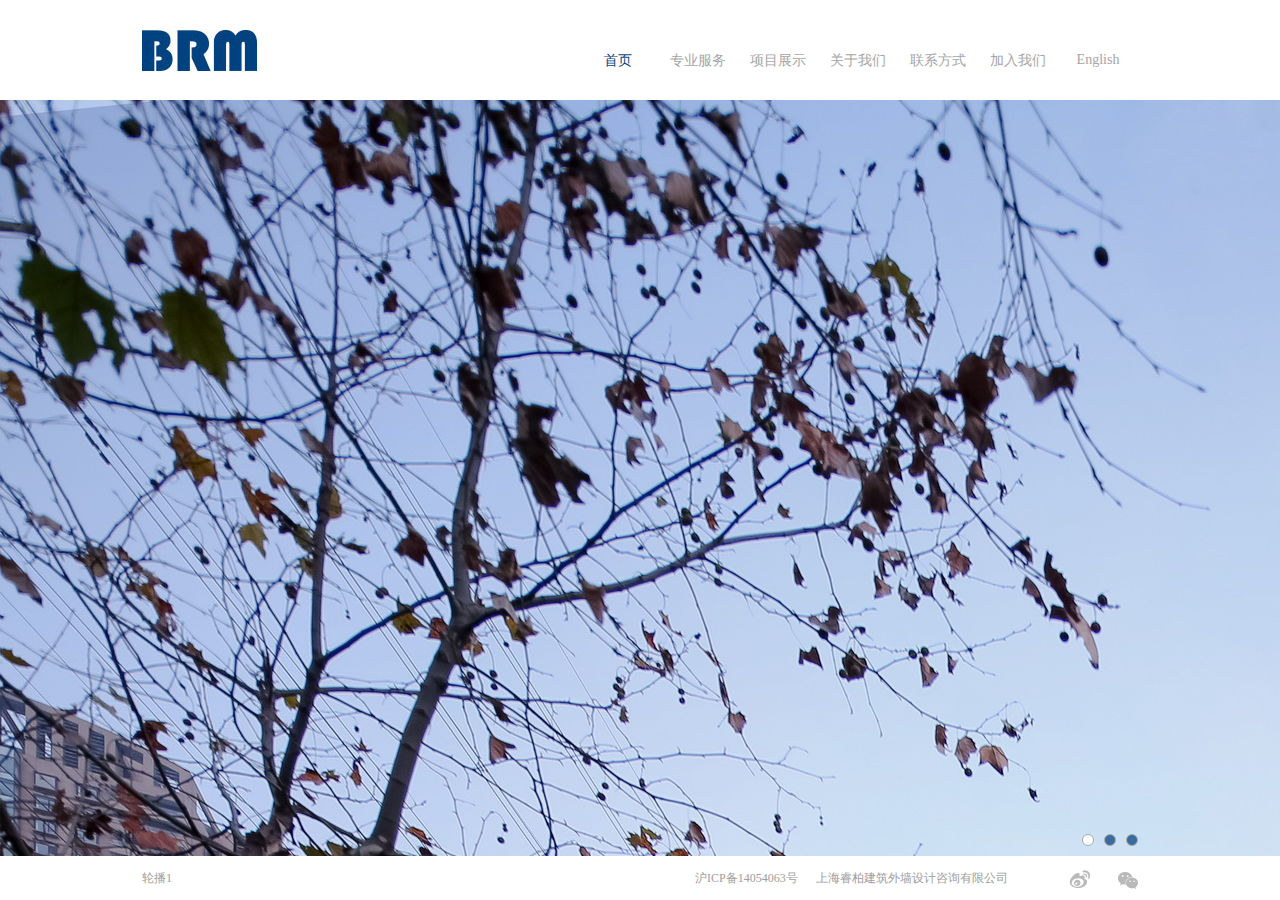
==== cn/index.html @ 248beae6 "first push" ====
<!DOCTYPE html>
<html>
<head>
  <title>首页</title>
  <meta charset="utf-8">
  <link rel="stylesheet" type="text/css" href="/resource/css/base.css">
  <link rel="stylesheet" type="text/css" href="/resource/css/home_swiper.css">
  <link rel="stylesheet" type="text/css" href="/resource/css/index.css">
  <script type="text/javascript" src="/resource/javascript/jquery_1_7_2.js"></script>
  <script type="text/javascript" src="/resource/javascript/home_swiper.min.js"></script>
</head>
<body>
<div class="nav container">
    <a href="/" class="logo">    
    </a>
    <ul class="nav_list">
      <li><a href="/cn/index.html" class="current">首页</a></li>
      <li><a href="/cn/service.html">专业服务</a></li>
      <li><a href="/cn/project.html">项目展示</a></li>
      <li><a href="/cn/about.html">关于我们</a></li>
      <li><a href="/cn/contact.html">联系方式</a></li>
      <li><a href="/cn/join.html">加入我们</a></li>
      <li><a href="/en/index.html">English</a></li>
    </ul>
</div>
<div class="home_slider">
   <div class="swiper-container">
    <div class="swiper-wrapper">
        <div class="swiper-slide"><a href=""><img src="/resource/images/index/1.jpg"></a></div>
        <div class="swiper-slide"><a href=""><img src="/resource/images/index/2.jpg"></a></div>
        <div class="swiper-slide"><a href=""><img src="/resource/images/index/3.jpg"></a></div>
    </div>
  </div>
  <div class="container">
    <div class="pagination">
      <span class="swiper-pagination-switch"></span>
      <span class="swiper-pagination-switch"></span>
      <span class="swiper-pagination-switch"></span>
    </div>
  </div>
  
</div>

<div class="home_footer container">
    <span class="swiper_text">轮播1</span>
    <span class="icp">沪ICP备14054063号&nbsp;&nbsp;&nbsp;&nbsp;&nbsp;&nbsp;上海睿柏建筑外墙设计咨询有限公司</span>
    <span class="contact_us_link">
      <a href="" class="weibo"></a>
      <a href="" class="wechat"></a>
    </span>
</div>
<script type="text/javascript" src="/resource/javascript/index.js"></script>
</body>
</html>
---- resource/css/base.css ----
/* 
html5doctor.com Reset Stylesheet
v1.4.1 
2010-03-01
Author: Richard Clark - http://richclarkdesign.com
*/

html, body, div, span, object, iframe,
h1, h2, h3, h4, h5, h6, p, blockquote, pre,
abbr, address, cite, code,
del, dfn, em, img, ins, kbd, q, samp,
small, strong, sub, sup, var,
b, i,
dl, dt, dd, ol, ul, li,
fieldset, form, label, legend,
table, caption, tbody, tfoot, thead, tr, th, td,
article, aside, canvas, details, figcaption, figure, 
footer, header, hgroup, menu, nav, section, summary,
time, mark, audio, video {
    margin:0;
    padding:0;
    border:0;
    outline:0;
    font-size:100%;
    vertical-align:baseline;
    background:transparent;
}

article,aside,canvas,details,figcaption,figure,
footer,header,hgroup,menu,nav,section,summary { 
    display:block;
}

ul,ol{
    list-style:none;
}

blockquote, q {
    quotes:none;
}

blockquote:before, blockquote:after,
q:before, q:after {
    content:'';
    content:none;
}

a {
    margin:0;
    padding:0;
    border:0;
    font-size:100%;
    vertical-align:baseline;
    background:transparent;
    text-decoration: none;
}

ins {
    background-color:#ff9;
    color:#000;
    text-decoration:none;
}

mark {
    background-color:#ff9;
    color:#000; 
    font-style:italic;
    font-weight:bold;
}

del {
    text-decoration: line-through;
}

abbr[title], dfn[title] {
    border-bottom:1px dotted #000;
    cursor:help;
}

table {
    border-collapse:collapse;
    border-spacing:0;
}

hr {
    display:block;
    height:1px;
    border:0;   
    border-top:1px solid #cccccc;
    margin:1em 0;
    padding:0;
}

input, select {
    vertical-align:middle;
}

h1,h2,h3,h4,h5,h6{
  font-size: 12px;
}
body{
  font-size: 12px;
  color: #9d9d9d;
}
.clear_fix:after{content:".";display:block;height:0;clear:both;visibility:hidden}
.clear_fix{*+height:1%;}

.container{
  width: 996px;
  margin: 0 auto;
  position: relative;
}

.nav{
  height: 100px;
  position: relative;
}
.nav .logo{
  position: absolute;
  background: url('/resource/images/common/logo.jpg') no-repeat;
  width: 115px;
  height: 41px;
  display: block;
  top: 30px;
  left: 0;
}
.nav .nav_list{
  position: absolute;
  top: 52px;
  right: 0;
}
.nav .nav_list li{
  float: left;
  font-size: 14px;
  width: 80px;
  text-align: center;
  cursor: pointer;
}
.nav .nav_list li a{
  color: #a5a5a5;
  display: block;
  height: 100%;
}
.nav .nav_list li a:hover,
.nav .nav_list li a.current{
  color: #06457e;
}

.footer{
  margin-top: 50px;
  height: 44px;
  text-align: right;
  background-color: #f6f6f6;
  line-height: 44px;
}

.footer .contact_us_link{
  position: absolute;
  top: 11px;
  left: 0;
}
.footer .contact_us_link a{
  width: 22px;
  height: 22px;
  display: block;
  float: left;
  margin-right: 25px;
}
.footer .contact_us_link a.weibo{
  background:url('/resource/images/common/weibo.png') no-repeat;
}
.footer .contact_us_link a.wechat{
  background:url('/resource/images/common/wechat.png') no-repeat;
}
---- resource/css/index.css ----
body{
  display: none
}
.home_slider{
  position: relative;
  overflow: hidden;
}
.home_slider .swiper-container,
.home_slider .swiper-container div{
  height: 100%;
}
.home_slider .pagination{
  z-index: 1;
  position: absolute;
  bottom: 10px;
  right: 0;
}
.home_slider .pagination span{
  margin-left: 10px;
  float: left;
  display: block;
  border:1px solid #a9a9a9;
  background: #396b9d;
  width: 10px;
  height: 10px;
  -webkit-border-radius:10px;
  -moz-border-radius:10px;
  border-radius:10px;
  cursor: pointer;
}
.home_slider .pagination span.swiper-visible-switch{
  background: #FFF;
}
.home_footer{
  overflow: hidden;
  height: 44px;
  line-height: 44px;
}
.home_footer .swiper_text{
  display: inline-block;
  width: 550px;
}
.home_footer .contact_us_link{
  position: absolute;
  top: 11px;
  right: 0;
}
.home_footer .contact_us_link a{
  width: 22px;
  height: 22px;
  display: block;
  float: left;
  margin-left: 25px;
}
.home_footer .contact_us_link a.weibo{
  background:url('/resource/images/common/weibo.png') no-repeat;
}
.home_footer .contact_us_link a.wechat{
  background:url('/resource/images/common/wechat.png') no-repeat;
}
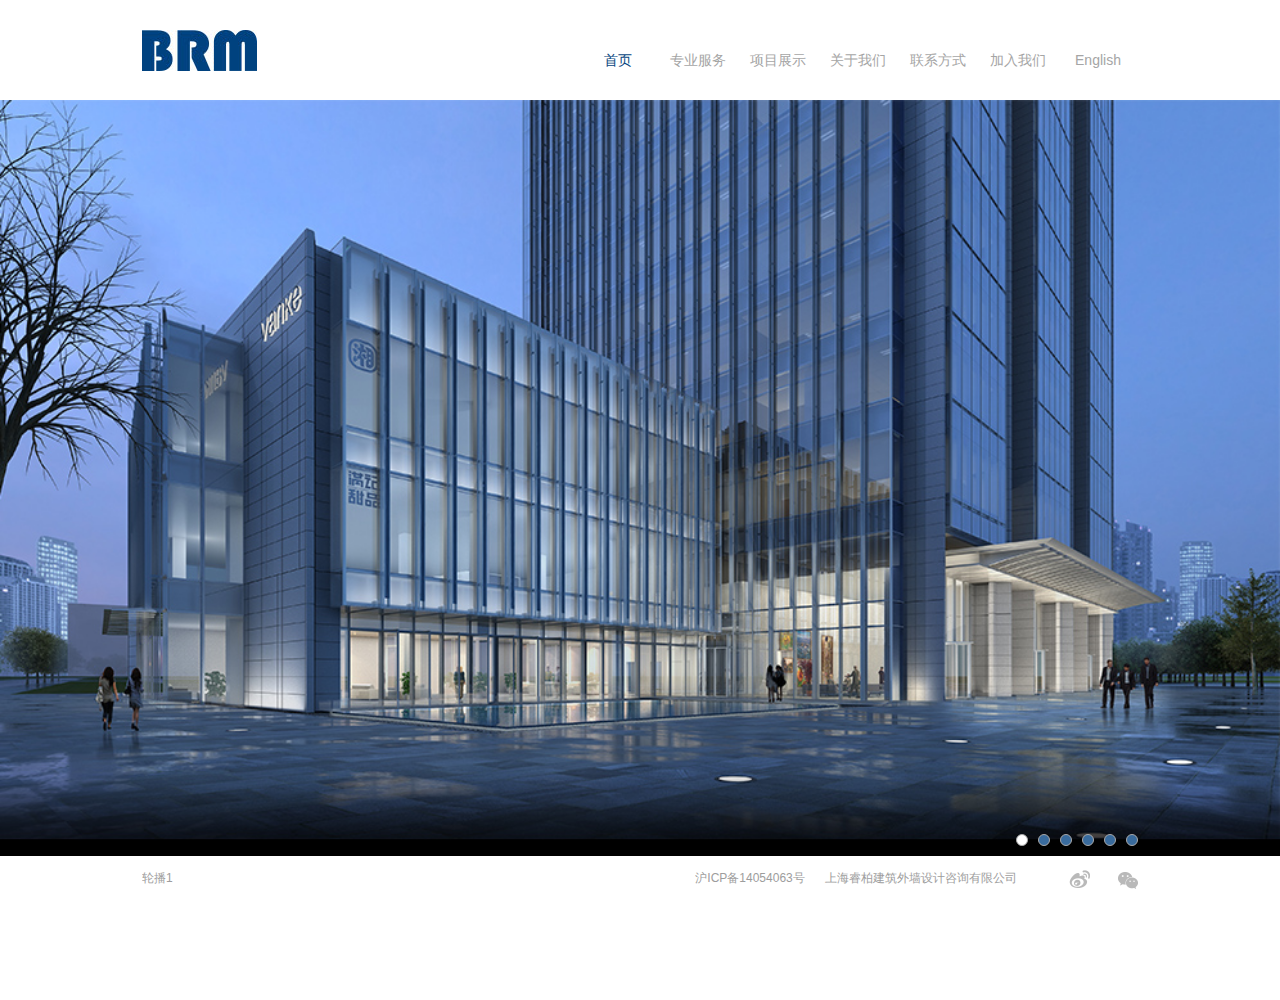
==== commit 164d12bb: "mdify" ====
--- a/cn/index.html
+++ b/cn/index.html
@@ -29,6 +29,9 @@
         <div class="swiper-slide"><a href=""><img src="/resource/images/index/1.jpg"></a></div>
         <div class="swiper-slide"><a href=""><img src="/resource/images/index/2.jpg"></a></div>
         <div class="swiper-slide"><a href=""><img src="/resource/images/index/3.jpg"></a></div>
+        <div class="swiper-slide"><a href=""><img src="/resource/images/index/4.jpg"></a></div>
+        <div class="swiper-slide"><a href=""><img src="/resource/images/index/5.jpg"></a></div>
+        <div class="swiper-slide"><a href=""><img src="/resource/images/index/6.jpg"></a></div>
     </div>
   </div>
   <div class="container">
--- a/resource/css/base.css
+++ b/resource/css/base.css
@@ -101,6 +101,8 @@
 body{
   font-size: 12px;
   color: #9d9d9d;
+  font-family: arial,Tahoma, sans-serif;
+  padding-bottom: 100px;
 }
 .clear_fix:after{content:".";display:block;height:0;clear:both;visibility:hidden}
 .clear_fix{*+height:1%;}
@@ -152,6 +154,10 @@
   text-align: right;
   background-color: #f6f6f6;
   line-height: 44px;
+  position: fixed;
+  bottom: 0;
+  width: 100%;
+  left: 0;
 }
 
 .footer .contact_us_link{
--- a/resource/css/index.css
+++ b/resource/css/index.css
@@ -8,6 +8,9 @@
 .home_slider .swiper-container,
 .home_slider .swiper-container div{
   height: 100%;
+}
+.home_slider .swiper-container div img{
+  width: 100%;
 }
 .home_slider .pagination{
   z-index: 1;
